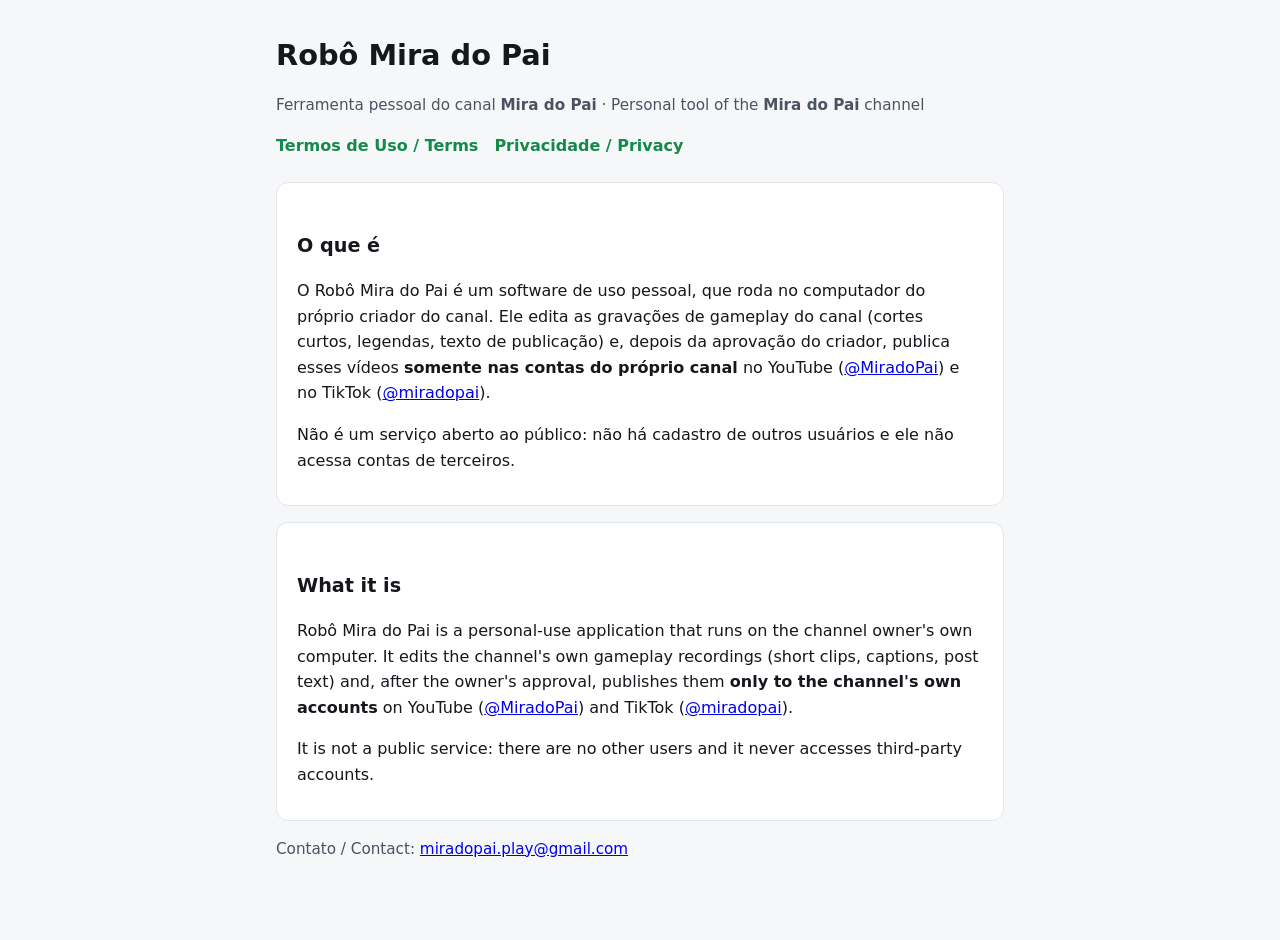
==== index.html @ dca7a84b "Site do Robô Mira do Pai: termos de uso e política de privacidade Co-Authored-By: Claude Opus 5.5 <n" ====
<!doctype html>
<html lang="pt-BR">
<head>
<meta charset="utf-8">
<meta name="viewport" content="width=device-width, initial-scale=1">
<title>Robô Mira do Pai</title>
<meta name="description" content="Ferramenta pessoal do canal Mira do Pai para editar e publicar os próprios vídeos de gameplay.">
<link rel="stylesheet" href="estilo.css">
</head>
<body>
<main>
<header>
  <h1>Robô Mira do Pai</h1>
  <p class="suave">Ferramenta pessoal do canal <strong>Mira do Pai</strong> · Personal tool of the <strong>Mira do Pai</strong> channel</p>
  <nav><a href="termos.html">Termos de Uso / Terms</a><a href="privacidade.html">Privacidade / Privacy</a></nav>
</header>

<div class="cartao">
  <h2>O que é</h2>
  <p>O Robô Mira do Pai é um software de uso pessoal, que roda no computador do próprio criador do canal. Ele edita
  as gravações de gameplay do canal (cortes curtos, legendas, texto de publicação) e, depois da aprovação do
  criador, publica esses vídeos <strong>somente nas contas do próprio canal</strong> no YouTube
  (<a href="https://www.youtube.com/@MiradoPai">@MiradoPai</a>) e no TikTok
  (<a href="https://www.tiktok.com/@miradopai">@miradopai</a>).</p>
  <p>Não é um serviço aberto ao público: não há cadastro de outros usuários e ele não acessa contas de terceiros.</p>
</div>

<div class="cartao">
  <h2>What it is</h2>
  <p>Robô Mira do Pai is a personal-use application that runs on the channel owner's own computer. It edits the
  channel's own gameplay recordings (short clips, captions, post text) and, after the owner's approval, publishes
  them <strong>only to the channel's own accounts</strong> on YouTube
  (<a href="https://www.youtube.com/@MiradoPai">@MiradoPai</a>) and TikTok
  (<a href="https://www.tiktok.com/@miradopai">@miradopai</a>).</p>
  <p>It is not a public service: there are no other users and it never accesses third-party accounts.</p>
</div>

<p class="suave">Contato / Contact: <a href="mailto:miradopai.play@gmail.com">miradopai.play@gmail.com</a></p>
</main>
</body>
</html>
---- estilo.css ----
:root {
  --fundo: #0f1115;
  --texto: #e8eaf0;
  --suave: #a3a9b8;
  --destaque: #3ddc84;
  --cartao: #181b22;
  --borda: #262a33;
}
@media (prefers-color-scheme: light) {
  :root { --fundo: #f6f7f9; --texto: #15171c; --suave: #4b5260; --destaque: #13894a; --cartao: #ffffff; --borda: #e2e5ea; }
}
* { box-sizing: border-box; }
body {
  margin: 0; background: var(--fundo); color: var(--texto);
  font: 16px/1.6 system-ui, -apple-system, "Segoe UI", Roboto, sans-serif;
}
main { max-width: 760px; margin: 0 auto; padding: 32px 16px 64px; }
header { margin-bottom: 24px; }
header a { color: var(--destaque); text-decoration: none; font-weight: 600; }
h1 { font-size: 1.8rem; margin: 0 0 4px; }
h2 { font-size: 1.2rem; margin-top: 32px; }
p, li { color: var(--texto); }
.suave { color: var(--suave); font-size: .95rem; }
.cartao { background: var(--cartao); border: 1px solid var(--borda); border-radius: 12px; padding: 16px 20px; margin: 16px 0; }
nav a { margin-right: 16px; color: var(--destaque); }
hr { border: 0; border-top: 1px solid var(--borda); margin: 40px 0; }
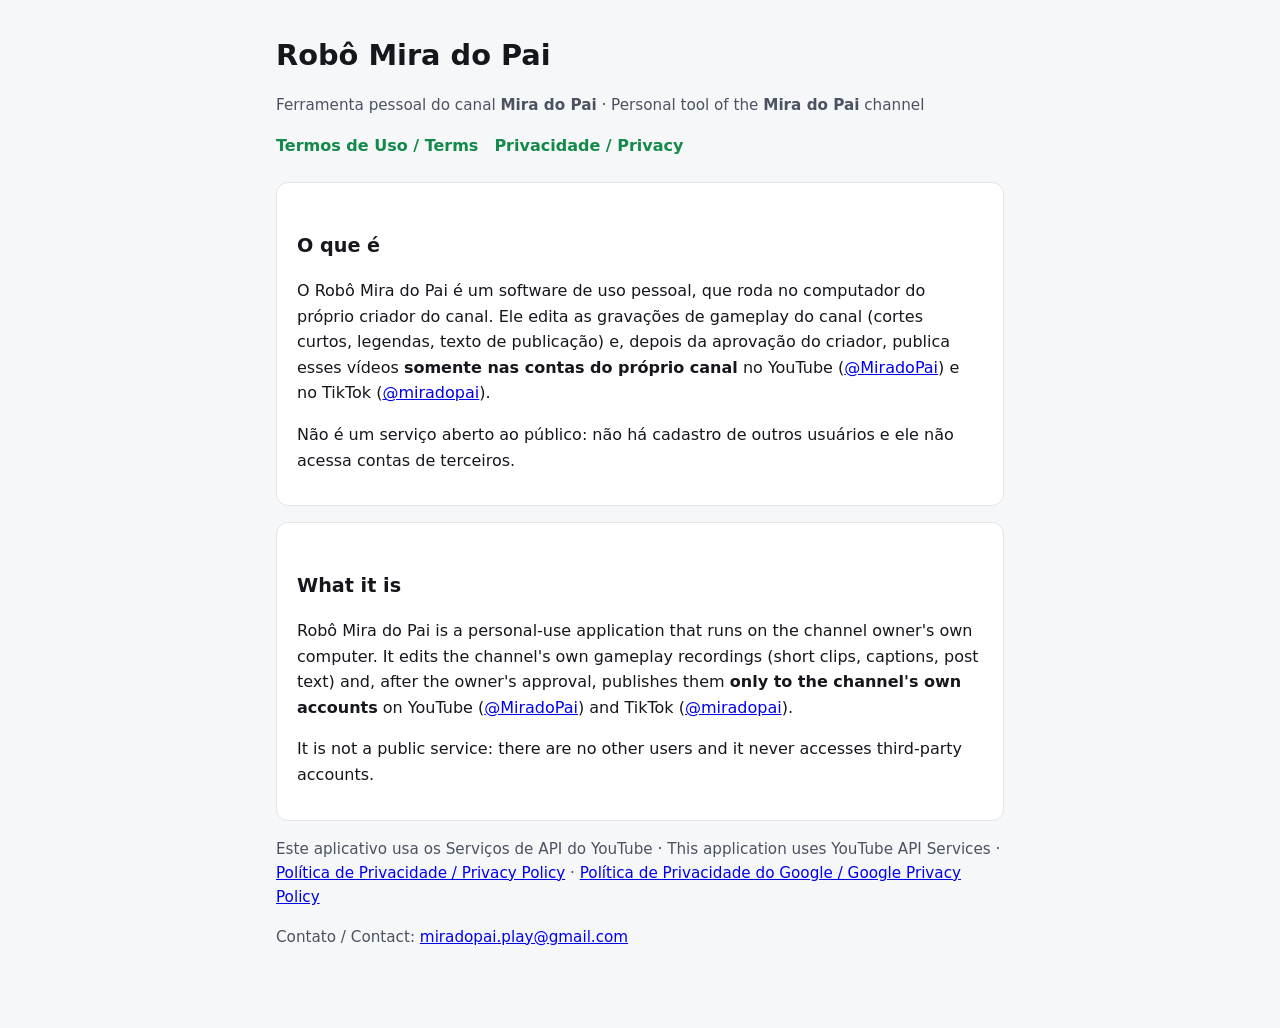
==== commit afd79af9: "Site: requisitos dos Serviços de API do YouTube (aviso de uso, Termos do YouTube, Política do Google" ====
--- a/index.html
+++ b/index.html
@@ -35,6 +35,9 @@
   <p>It is not a public service: there are no other users and it never accesses third-party accounts.</p>
 </div>
 
+<p class="suave">Este aplicativo usa os Serviços de API do YouTube · This application uses YouTube API Services ·
+<a href="privacidade.html">Política de Privacidade / Privacy Policy</a> ·
+<a href="https://www.google.com/policies/privacy">Política de Privacidade do Google / Google Privacy Policy</a></p>
 <p class="suave">Contato / Contact: <a href="mailto:miradopai.play@gmail.com">miradopai.play@gmail.com</a></p>
 </main>
 </body>
